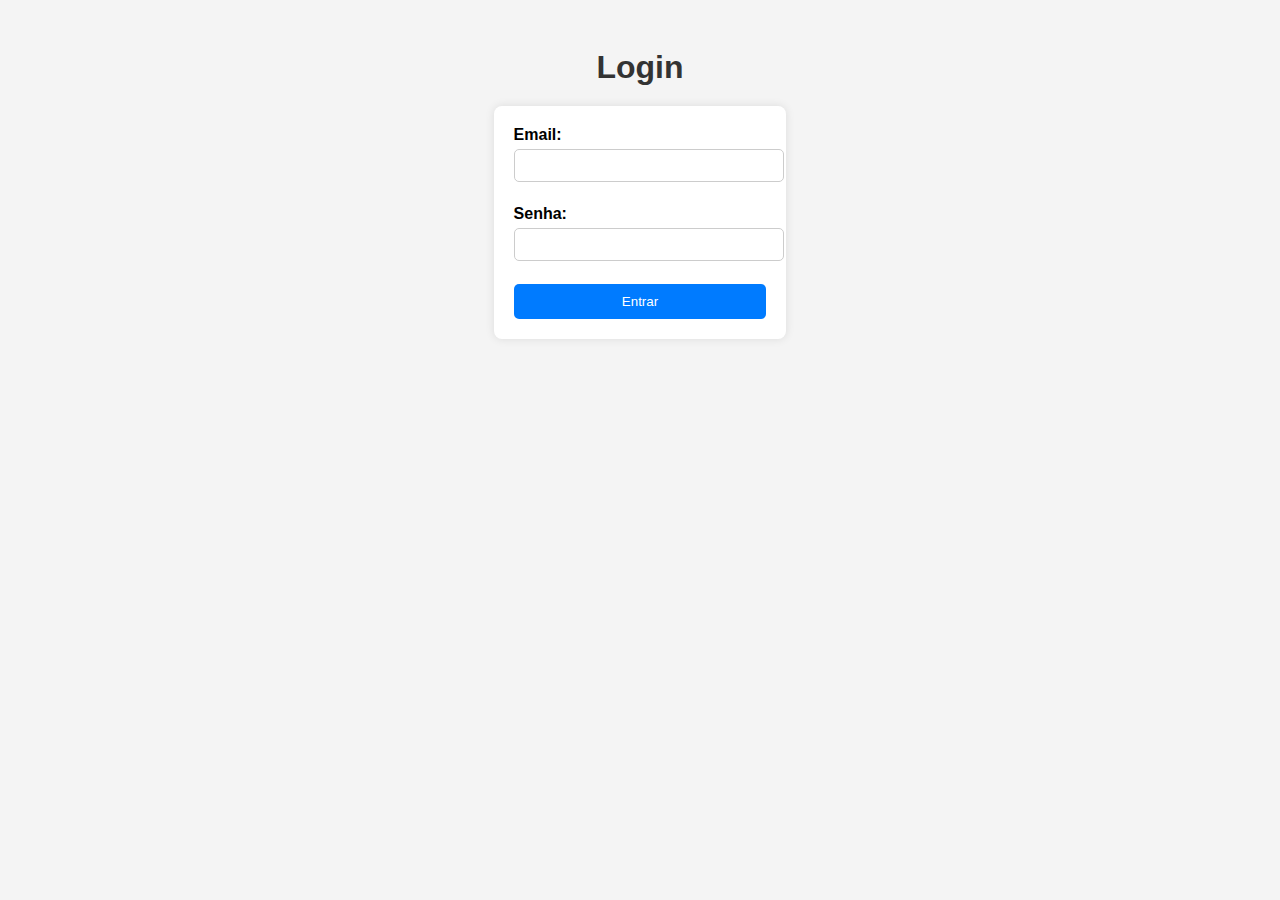
==== src/main/resources/static/login/login.html @ 38fd7f78 "(fix) 🐛 ajustes no banco de dados e rotas" ====
<!DOCTYPE html>
<html lang="pt-BR">
<head>
    <meta charset="UTF-8">
    <meta name="viewport" content="width=device-width, initial-scale=1.0">
    <link rel="stylesheet" href="./login.css">
    <title>Login</title>
</head>
<body>
<h1>Login</h1>
<form action="/usuarios/login" method="post">
    <label for="email">Email:</label>
    <input type="email" id="email" name="email" required><br><br>
    <label for="senha">Senha:</label>
    <input type="password" id="senha" name="senha" required><br><br>
    <button type="submit">Entrar</button>
</form>
</body>
</html>
---- src/main/resources/static/login/login.css ----
body {
    font-family: Arial, sans-serif;
    background-color: #f4f4f4;
    text-align: center;
    padding: 20px;
}

h1 {
    color: #333;
    margin-bottom: 20px;
}

form {
    background: white;
    padding: 20px;
    border-radius: 8px;
    box-shadow: 0 0 10px rgba(0, 0, 0, 0.1);
    display: inline-block;
    text-align: left;
}

label {
    font-weight: bold;
}

input {
    width: 100%;
    padding: 8px;
    margin: 5px 0;
    border: 1px solid #ccc;
    border-radius: 5px;
}

button {
    background-color: #007bff;
    color: white;
    border: none;
    padding: 10px 15px;
    border-radius: 5px;
    cursor: pointer;
    width: 100%;
}

button:hover {
    background-color: #0056b3;
}
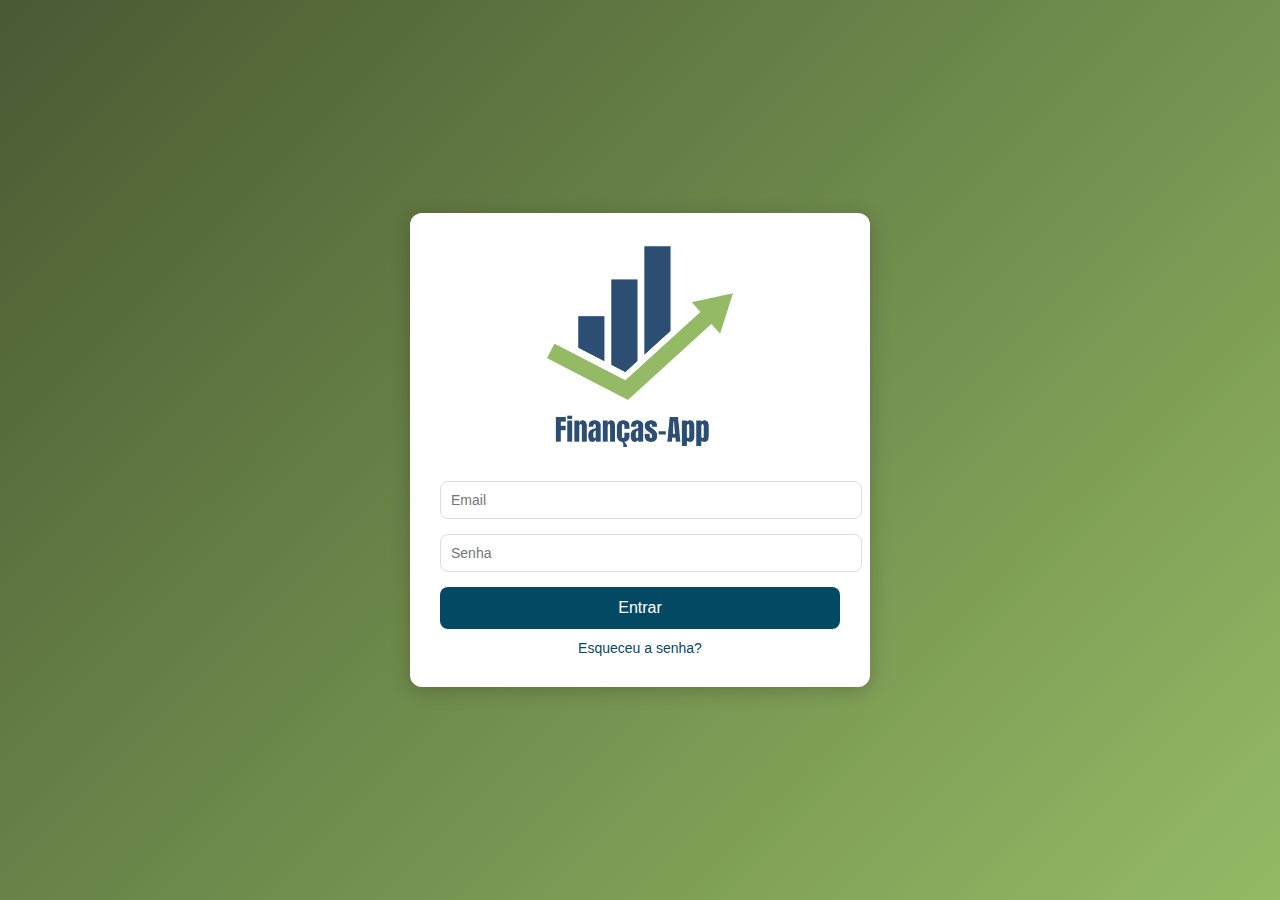
==== commit 29da3f25: "(feat) ✨ tela de login layout" ====
--- a/src/main/resources/static/login/login.html
+++ b/src/main/resources/static/login/login.html
@@ -7,13 +7,19 @@
     <title>Login</title>
 </head>
 <body>
-<h1>Login</h1>
-<form action="/usuarios/login" method="post">
-    <label for="email">Email:</label>
-    <input type="email" id="email" name="email" required><br><br>
-    <label for="senha">Senha:</label>
-    <input type="password" id="senha" name="senha" required><br><br>
-    <button type="submit">Entrar</button>
-</form>
+    <div class="login-container">
+        <img src="/src//main/resources/static/img/logo.png">
+        <form action="/usuarios/login" method="post">
+            <input placeholder="Email" type="email" id="email" name="email" required>
+        
+            <input placeholder="Senha" type="password" id="senha" name="senha" required>
+            
+            <button type="submit">Entrar</button>
+            
+            <div class="forgot-password">
+                <a href="/esqueci-senha">Esqueceu a senha?</a>
+            </div>
+        </form>
+    </div>
 </body>
-</html>
+</html>--- a/src/main/resources/static/login/login.css
+++ b/src/main/resources/static/login/login.css
@@ -1,46 +1,86 @@
 body {
-    font-family: Arial, sans-serif;
-    background-color: #f4f4f4;
+    font-family: 'Arial', sans-serif;
+    background: linear-gradient(135deg, #495a33, #94ba65);
+    display: flex;
+    justify-content: center;
+    align-items: center;
+    height: 100vh;
+    margin: 0;
+    padding: 0;
+}
+
+.login-container {
+    background: white;
+    padding: 30px;
+    border-radius: 12px;
+    box-shadow: 0 4px 20px rgba(0, 0, 0, 0.2);
+    width: 100%;
+    max-width: 400px;
     text-align: center;
-    padding: 20px;
 }
 
 h1 {
     color: #333;
     margin-bottom: 20px;
+    font-size: 24px;
 }
 
 form {
-    background: white;
-    padding: 20px;
-    border-radius: 8px;
-    box-shadow: 0 0 10px rgba(0, 0, 0, 0.1);
-    display: inline-block;
-    text-align: left;
+    display: flex;
+    flex-direction: column;
 }
 
 label {
     font-weight: bold;
+    margin-bottom: 5px;
+    color: #555;
 }
 
 input {
     width: 100%;
-    padding: 8px;
-    margin: 5px 0;
-    border: 1px solid #ccc;
-    border-radius: 5px;
+    padding: 10px;
+    margin-bottom: 15px;
+    border: 1px solid #ddd;
+    border-radius: 8px;
+    font-size: 14px;
+    transition: border-color 0.3s ease;
+}
+
+input:focus {
+    border-color: #044964;
+    outline: none;
 }
 
 button {
-    background-color: #007bff;
+    background-color: #044964;
     color: white;
     border: none;
-    padding: 10px 15px;
-    border-radius: 5px;
+    padding: 12px;
+    border-radius: 8px;
     cursor: pointer;
-    width: 100%;
+    font-size: 16px;
+    transition: background-color 0.3s ease;
 }
 
 button:hover {
-    background-color: #0056b3;
+    background-color: #1f6986;
 }
+
+.forgot-password {
+    margin-top: 10px;
+}
+
+.forgot-password a {
+    color: #044964;
+    text-decoration: none;
+    font-size: 14px;
+    transition: color 0.3s ease;
+}
+.forgot-password a:hover {
+    color: #94ba65;
+}
+
+img{
+    width: 300px;
+    margin-bottom: 30px;
+}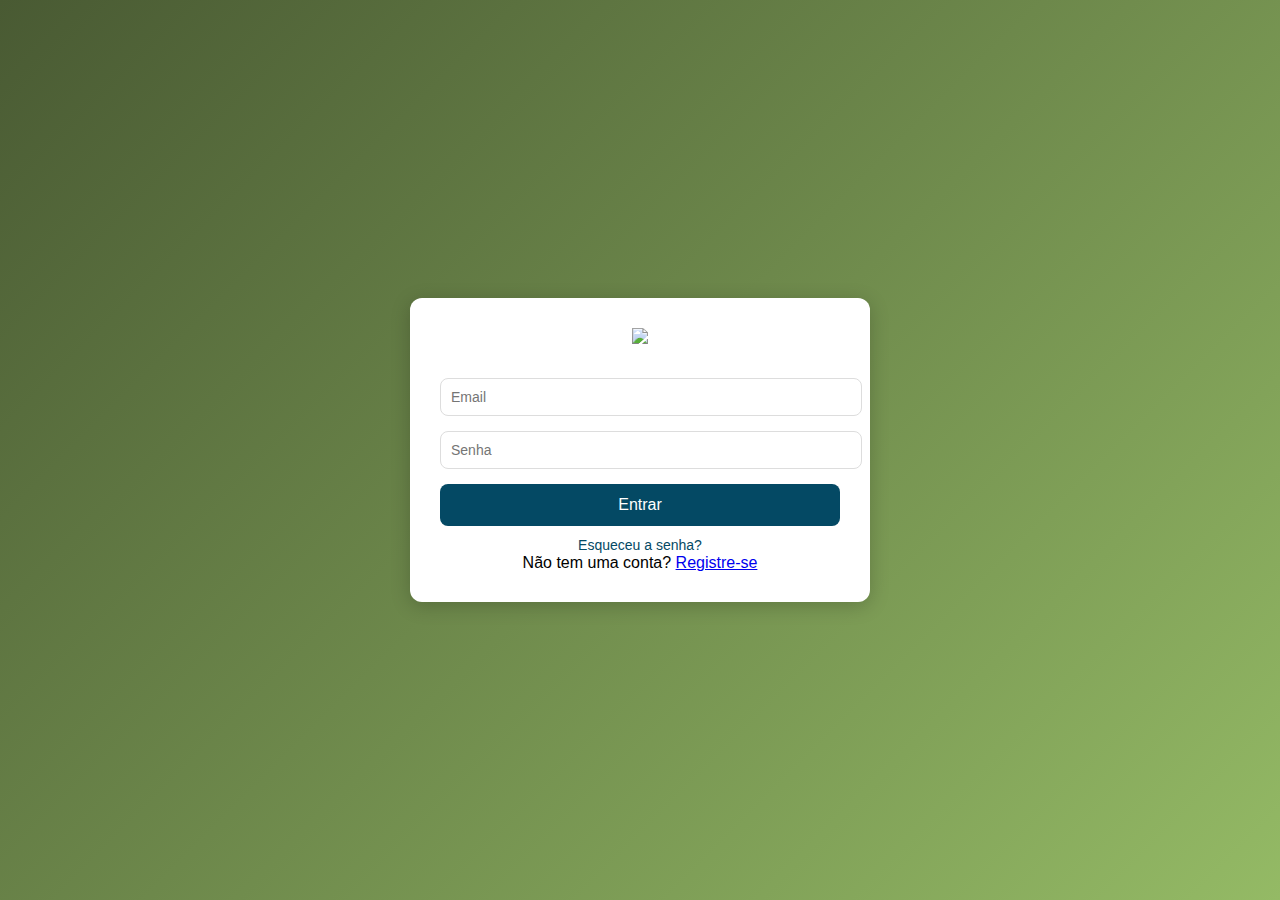
==== commit 1c573501: "(feat) ✨ ajustes de nome de pastas  - registrar" ====
--- a/src/main/resources/static/login/login.html
+++ b/src/main/resources/static/login/login.html
@@ -8,8 +8,8 @@
 </head>
 <body>
     <div class="login-container">
-        <img src="/src//main/resources/static/img/logo.png">
-        <form action="/usuarios/login" method="post">
+        <img src="/src/main/resources/assets/img/logo.png">
+        <form id="login-form">
             <input placeholder="Email" type="email" id="email" name="email" required>
         
             <input placeholder="Senha" type="password" id="senha" name="senha" required>
@@ -19,7 +19,36 @@
             <div class="forgot-password">
                 <a href="/esqueci-senha">Esqueceu a senha?</a>
             </div>
+            <div class="criar-usuario">
+                <a>Não tem uma conta?</a>
+                <a href="/src/main/resources/static/registrar/registrar.html" class="registro"> Registre-se</a>
+            </div>
         </form>
     </div>
+
+    <script>
+        document.getElementById('login-form').addEventListener('submit', async function(event) {
+            event.preventDefault(); 
+
+            const email = document.getElementById('email').value;
+            const senha = document.getElementById('senha').value;
+
+            const response = await fetch('http://127.0.0.1:8080/usuarios/login', {
+                method: 'POST',
+                headers: {
+                    'Content-Type': 'application/json'
+                },
+                body: JSON.stringify({ email, senha })
+            });
+
+            if (response.ok) {
+                data = await response.json();
+            localStorage.setItem('user', JSON.stringify(data));
+                window.location.href = '/src/main/resources/static/index/index.html';
+            } else {
+                alert('Credenciais inválidas');
+            }
+        });
+    </script>
 </body>
-</html>+</html>
